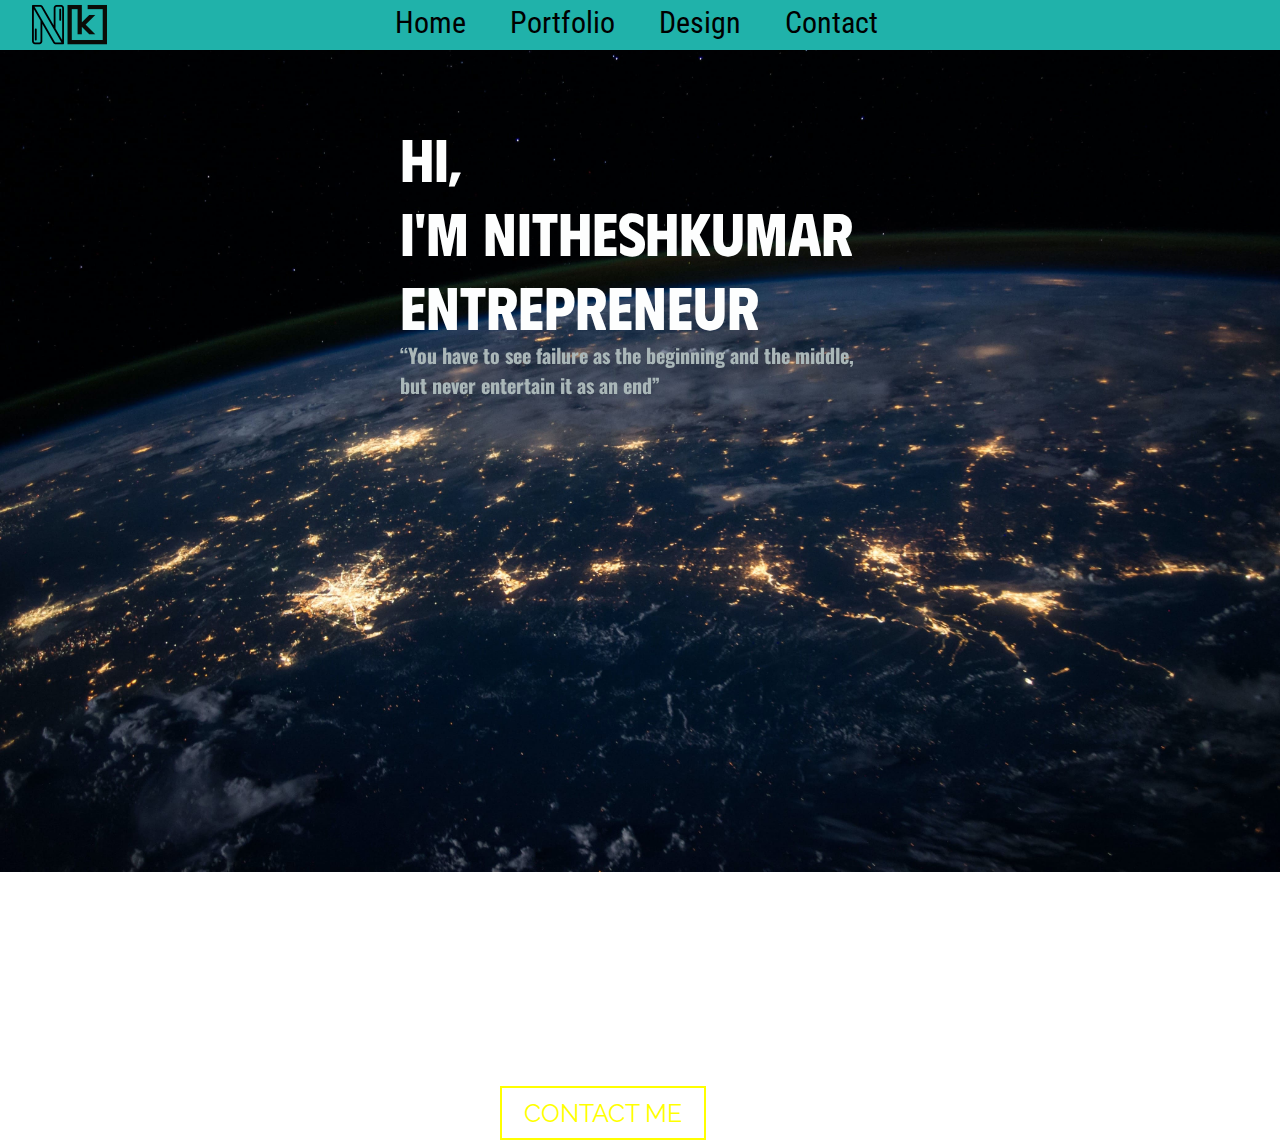
==== index.html @ 34875b26 "Add files via upload" ====
<!DOCTYPE html>
<html lang="en">
<head>
    <meta charset="UTF-8">
    <meta name="viewport" content="width=device-width, initial-scale=1.0">
    <title>Personal | Freelancer</title>
    <link rel="stylesheet" href="style.css">
    <link rel="preconnect" href="https://fonts.googleapis.com">
    <link rel="preconnect" href="https://fonts.gstatic.com" crossorigin>
    <link href="https://fonts.googleapis.com/css2?family=Lalezar&family=Oswald&family=Phudu:wght@900&family=Raleway&family=Roboto+Condensed&family=Roboto+Slab:wght@600&display=swap" rel="stylesheet">
</head>
<body>

    <!--Header-->
    <header>
        <object data="/HeaderPage/header.html"></object>
    </header>

    <!--Body-->
    <div class="body">
        <div class="back-img">
            <img src="/Images/Back-img.jpg" alt="Connect_img" srcset="">
        </div>
        <div class="bold-text"> 
            <h1>Hi,<br>I'm Nitheshkumar Entrepreneur</h1>
        </div>
        <div class="small-text">
            <h3><q>You have to see failure as the beginning and the middle,<br> but never entertain it as an end</q></h3>
        </div>
        <div id="contact-body">
            <a href="" id="#contact">CONTACT ME</a>
        </div>
    </div>
    <script src="script.js"></script>
</body>
</html>
---- style.css ----
@font-face {
    font-family: ;
    src: url('');
}
html{
    scroll-behavior: smooth;
}
body{
    margin: 0px;
}
a{
    text-decoration: none;
}

/*Header*/
/*header object{
    width: 100%;
    height: 50px;
    overflow-y: none !important;
}*/
header object{
    width: 100%;
    height: 50px;
    position: fixed;
}

/*Body*/



.back-img img{
    max-width: 100%;
}

.body .bold-text h1{
    position: fixed;
    top: 80px;
    left: 400px;
    right: 400px;
    font-family: 'Phudu', cursive;
    color: #FDFEFE;
    height: 50% !important;
    width: 500px;
    font-weight: bolder;
    font-size: 60px;
}

.body .small-text h3{
    position: fixed;
    top: 320px;
    left: 400px;
    right: 400ox;
    color: #AAB7B8;
    font-family: 'Oswald', sans-serif;
    font-size: 20px;
}


.body #contact-body a{
    width: 15%;
    height: 30px;
    padding: 10px 5px;
    text-align: center;
    color: #FFFF00 !important;
    border: 2px solid #FFFF00;
    position: absolute;
    left: 500px;
    right: 500px;
    bottom: -240px;
    font-family: 'Raleway', sans-serif;
    font-size: 25px;
}
.body #contact-body a:hover{
    color: black !important;
    background-color: #FFFF00;
}
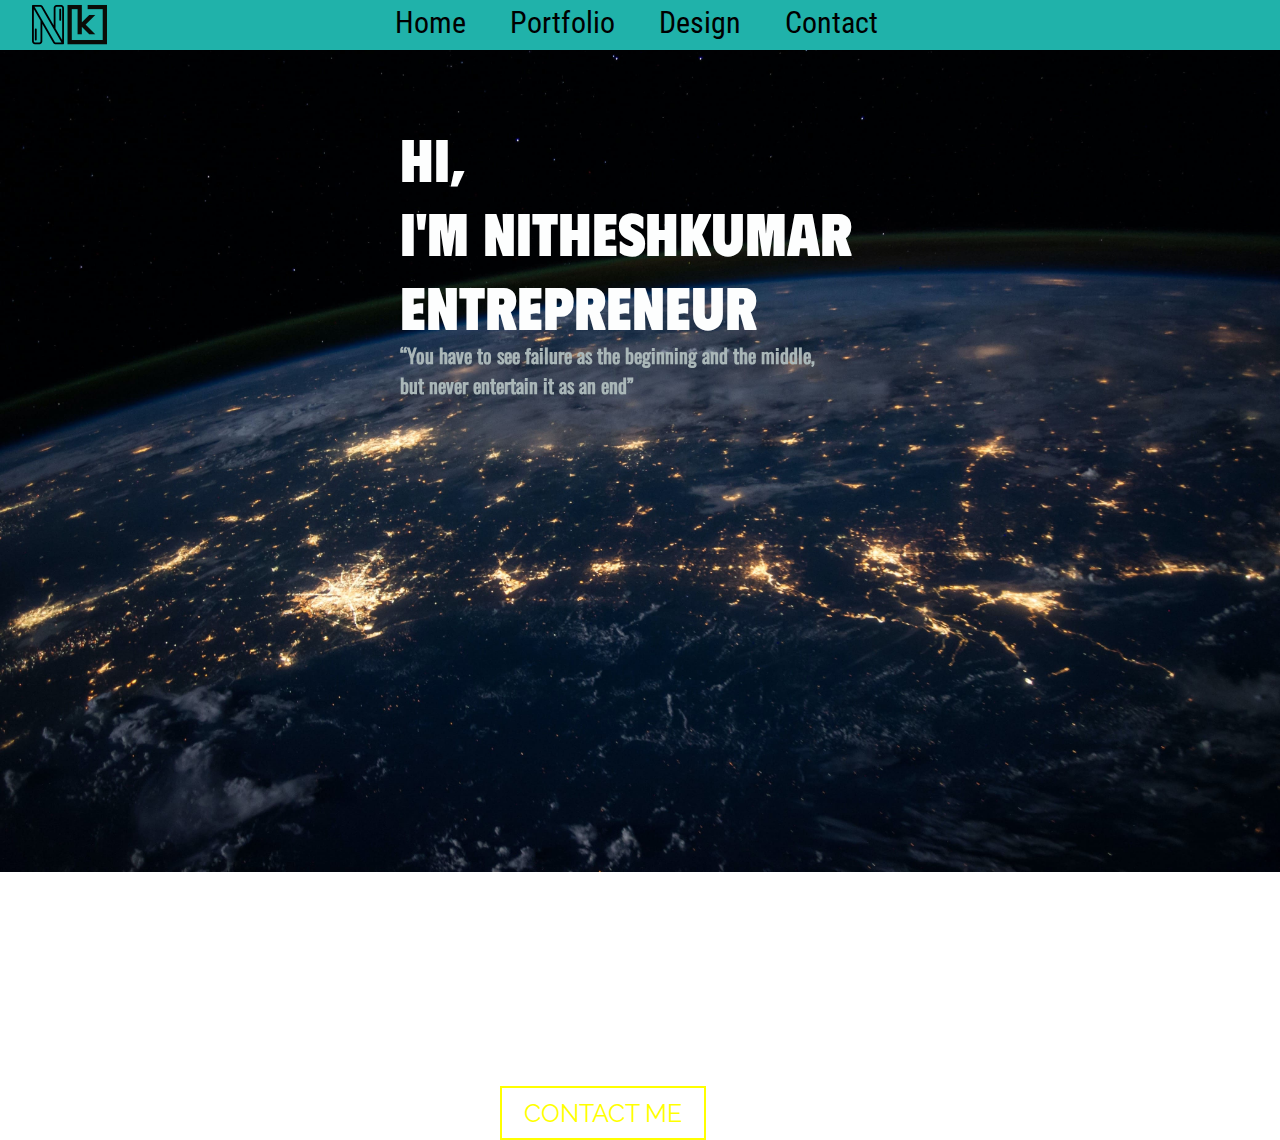
==== commit 9e84be69: "Add files via upload" ====
--- a/index.html
+++ b/index.html
@@ -7,7 +7,6 @@
     <link rel="stylesheet" href="style.css">
     <link rel="preconnect" href="https://fonts.googleapis.com">
     <link rel="preconnect" href="https://fonts.gstatic.com" crossorigin>
-    <link href="https://fonts.googleapis.com/css2?family=Lalezar&family=Oswald&family=Phudu:wght@900&family=Raleway&family=Roboto+Condensed&family=Roboto+Slab:wght@600&display=swap" rel="stylesheet">
 </head>
 <body>
 
--- a/style.css
+++ b/style.css
@@ -1,7 +1,16 @@
 @font-face {
-    font-family: ;
-    src: url('');
+    font-family: Oswald;
+    src: url(/Fonts/Oswald/Oswald-Regular.ttf);
 }
+@font-face {
+    font-family: Raleway;
+    src: url(/Fonts/Raleway/Raleway-Regular.ttf);
+}
+@font-face {
+    font-family: Phudu;
+    src: url(/Fonts/Phudu/Phudu-Black.ttf);
+}
+
 html{
     scroll-behavior: smooth;
 }
@@ -37,7 +46,7 @@
     top: 80px;
     left: 400px;
     right: 400px;
-    font-family: 'Phudu', cursive;
+    font-family: Phudu;
     color: #FDFEFE;
     height: 50% !important;
     width: 500px;
@@ -51,7 +60,7 @@
     left: 400px;
     right: 400ox;
     color: #AAB7B8;
-    font-family: 'Oswald', sans-serif;
+    font-family: Oswald;
     font-size: 20px;
 }
 
@@ -67,7 +76,7 @@
     left: 500px;
     right: 500px;
     bottom: -240px;
-    font-family: 'Raleway', sans-serif;
+    font-family: Raleway;
     font-size: 25px;
 }
 .body #contact-body a:hover{
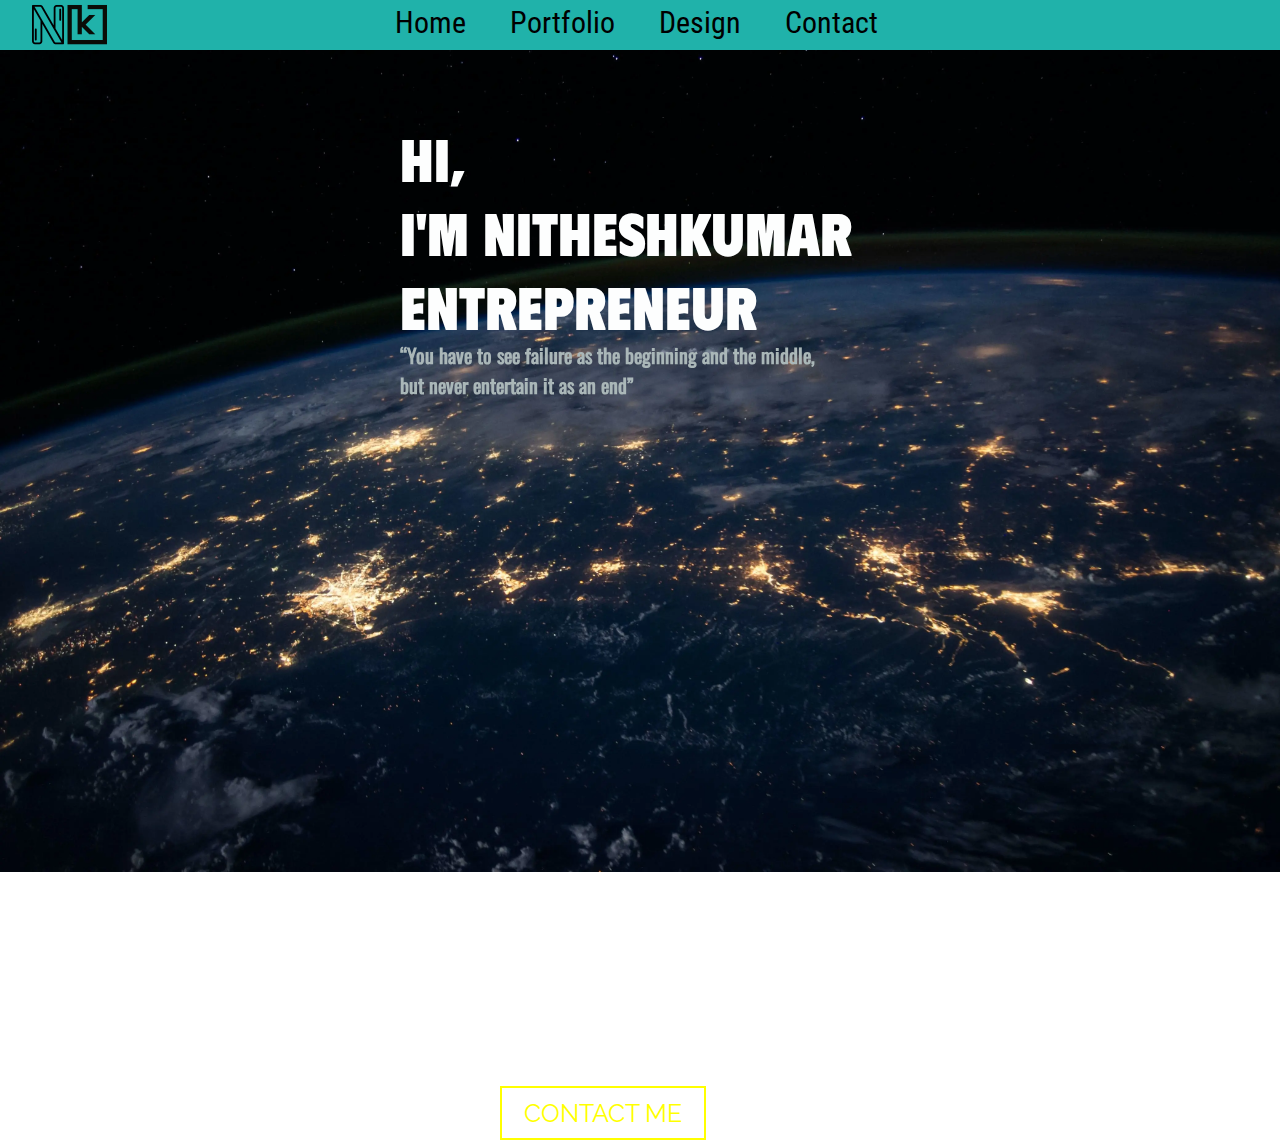
==== commit c948fac3: "Add files via upload" ====
--- a/index.html
+++ b/index.html
@@ -18,7 +18,7 @@
     <!--Body-->
     <div class="body">
         <div class="back-img">
-            <img src="/Images/Back-img.jpg" alt="Connect_img" srcset="">
+            <img src="/Images/Back-img.webp" alt="Connect_img" srcset="">
         </div>
         <div class="bold-text"> 
             <h1>Hi,<br>I'm Nitheshkumar Entrepreneur</h1>
@@ -27,7 +27,7 @@
             <h3><q>You have to see failure as the beginning and the middle,<br> but never entertain it as an end</q></h3>
         </div>
         <div id="contact-body">
-            <a href="" id="#contact">CONTACT ME</a>
+            <a href="/ContactPage/contact.html" target="_parent" id="#contact">CONTACT ME</a>
         </div>
     </div>
     <script src="script.js"></script>
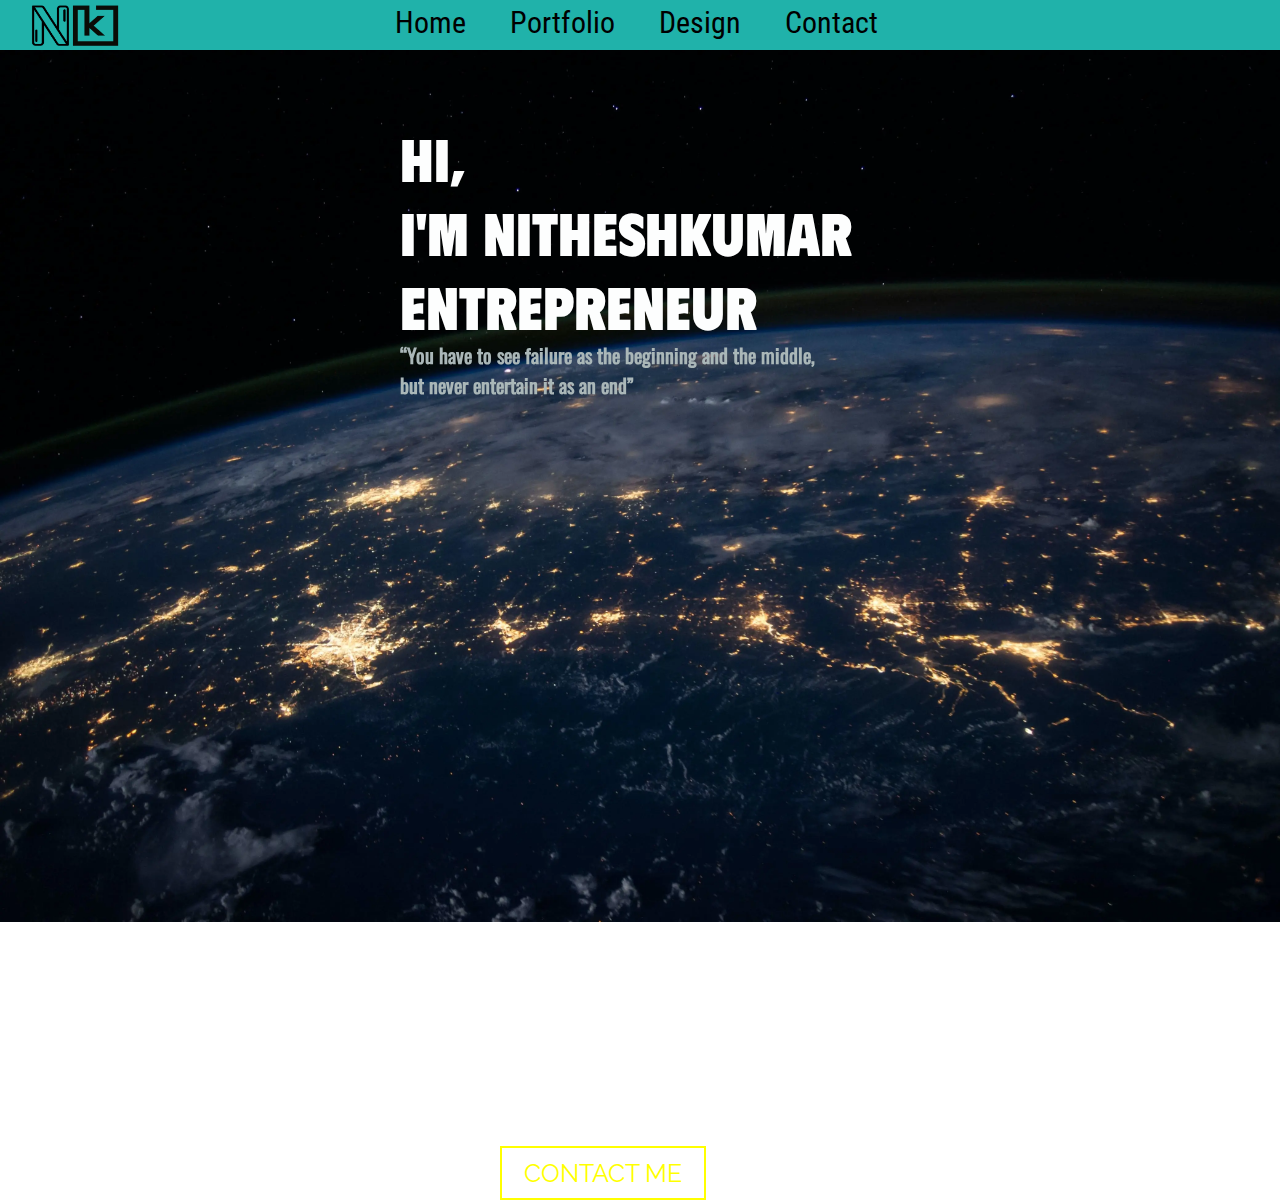
==== commit 47017e69: "Add files via upload" ====
--- a/index.html
+++ b/index.html
@@ -7,18 +7,22 @@
     <link rel="stylesheet" href="style.css">
     <link rel="preconnect" href="https://fonts.googleapis.com">
     <link rel="preconnect" href="https://fonts.gstatic.com" crossorigin>
+    <link rel="stylesheet" href="/HeaderPage/header.css">
 </head>
 <body>
 
     <!--Header-->
-    <header>
-        <object data="/HeaderPage/header.html"></object>
+    <header class="header" id="header">
+        <object id="object" class="object" data="/HeaderPage/header.html"></object>
     </header>
 
     <!--Body-->
     <div class="body">
-        <div class="back-img">
-            <img src="/Images/Back-img.webp" alt="Connect_img" srcset="">
+        <div class="lap-img">
+            <img src="/Images/Laptop-Design.webp" alt="Laptop-Design">
+        </div>
+        <div class="mob-img">
+            <img src="/Images/Mobile-Design.webp" alt="Mobile-Design">
         </div>
         <div class="bold-text"> 
             <h1>Hi,<br>I'm Nitheshkumar Entrepreneur</h1>
--- a/style.css
+++ b/style.css
@@ -22,11 +22,7 @@
 }
 
 /*Header*/
-/*header object{
-    width: 100%;
-    height: 50px;
-    overflow-y: none !important;
-}*/
+
 header object{
     width: 100%;
     height: 50px;
@@ -37,10 +33,15 @@
 
 
 
-.back-img img{
+.lap-img img{
     max-width: 100%;
 }
 
+.mob-img,.mob-img img{
+    visibility: hidden;
+    width: 0;
+    height: 0;
+}
 .body .bold-text h1{
     position: fixed;
     top: 80px;
@@ -48,7 +49,7 @@
     right: 400px;
     font-family: Phudu;
     color: #FDFEFE;
-    height: 50% !important;
+    height: 40% !important;
     width: 500px;
     font-weight: bolder;
     font-size: 60px;
@@ -58,7 +59,7 @@
     position: fixed;
     top: 320px;
     left: 400px;
-    right: 400ox;
+    right: 400px;
     color: #AAB7B8;
     font-family: Oswald;
     font-size: 20px;
@@ -75,11 +76,54 @@
     position: absolute;
     left: 500px;
     right: 500px;
-    bottom: -240px;
+    bottom: -300px;
     font-family: Raleway;
     font-size: 25px;
 }
 .body #contact-body a:hover{
     color: black !important;
     background-color: #FFFF00;
-}+}
+
+@media (max-width:370px) {
+    .lap-img img{
+        visibility: hidden;
+    }
+    .mob-img img{
+        visibility: visible;
+        width: 100%;
+        height: 150%;
+        position: absolute;
+        top: 50px;
+        z-index: 0;
+    }
+    .body .bold-text h1{
+        position: fixed;
+        top: 40px;
+        left: 30px;
+        right: 30px;
+        width: 300px;
+        font-size: 50px;
+        height: 50% !important;
+        text-align: center;
+        line-height: 55px;
+    }
+    .body .small-text h3{
+        position: fixed;
+        top: 280px;
+        left: 60px;
+        right: 60px;
+        font-size: 20px;
+        width: 250px;
+        text-align: center;
+    }
+    .body #contact-body a{
+        width: 50%;
+        height: 30px;
+        padding: 10px 5px;
+        position: absolute;
+        left: 80px;
+        right: 80px;
+        bottom: -280px;
+    }
+}
--- a/HeaderPage/header.css
+++ b/HeaderPage/header.css
@@ -0,0 +1,107 @@
+@font-face {
+    font-family: RobotoCondensed;
+    src: url(/Fonts/Roboto_Condensed/RobotoCondensed-Regular.ttf);
+}
+html{
+    scroll-behavior: smooth;
+
+}
+body{
+    margin: 0px;
+}
+a{
+    text-decoration: none;
+    
+}
+
+/*Header*/
+
+header{
+    margin-top: 0px;
+    width: 100%;
+    height: 50px;
+    background-color: #20B2AA;
+    overflow: hidden !important;
+}
+.center-header{
+    position: fixed;
+    padding: 5px;
+    left: 370px;
+    width: 600px;
+}
+.center-header a{
+    padding: 5px 20px;
+    height: 20px;
+    text-align: center;
+    color: black; 
+    font-family: RobotoCondensed;
+    font-size: 30px;
+}
+
+.logo img{
+    position: fixed;
+    top: 2.5px;
+    left: 30px;
+    width: 90px;
+    height: 45px;
+}
+
+.center-header .active,.center-header a:hover{
+    color: #FFFF00;
+}
+
+.menu-icon{
+    visibility: hidden;
+    width: 0;
+    height: 0;
+}
+
+@media (max-width:370px) {
+    body{
+        width: 100%;
+    }
+    .center-header{
+        visibility: hidden;
+    }
+    .mobile-header{
+        visibility: visible;
+        position: absolute;
+        top: 50px;
+        left: 0px;
+        width: 97.3%;
+        height: 82.1%;
+        text-align: center;
+        background-color: rgba(0, 0, 0, 0.849);
+        padding-top: 30px;
+    }
+    .mobile-header a{
+        display: block;
+        padding: 30px;
+        color: aliceblue;
+    }
+    .menu-icon{
+        visibility: visible;
+        width: auto;
+        height: auto;
+    }
+    .menu-icon .bar a{
+        float: right;
+        margin-right: 30px;
+    }
+    .menu-icon .bar-action{
+        position: absolute;
+        top: -1000px;
+        background-color: black;
+    }
+    .menu-icon .x a{
+        visibility: visible;
+        float: right;
+        margin-right: 30px;
+        position: relative;
+        top: -1000px;
+    }
+    .menu-icon .x-action a{
+        position: inherit;
+        top: 0px;
+    }
+}